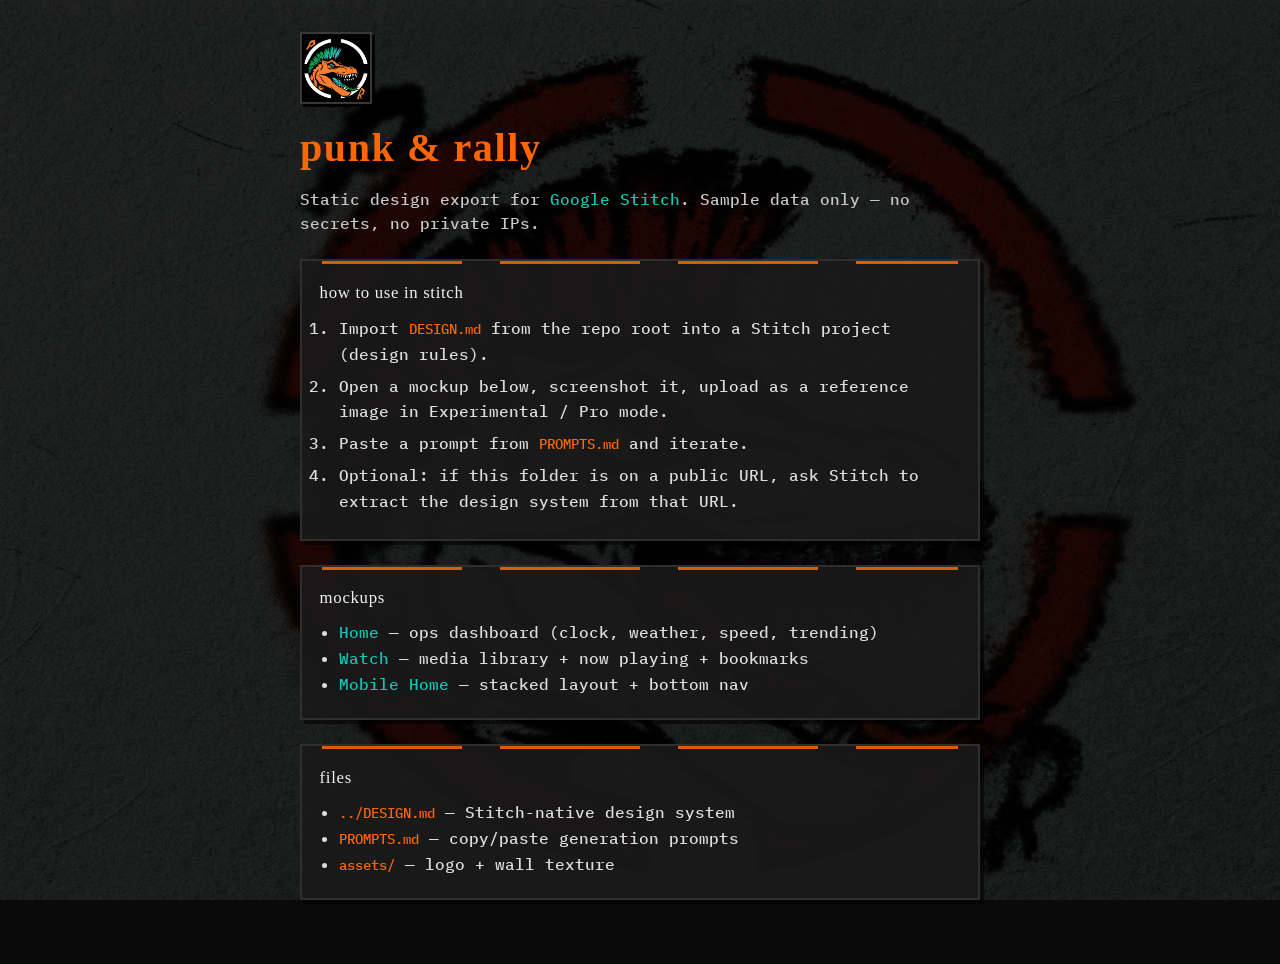
==== stitch/index.html @ f42276ad "Add Google Stitch design export for punk & rally Provide a DESIGN.md design system, sanitized static" ====
<!DOCTYPE html>
<html lang="en">
<head>
  <meta charset="utf-8" />
  <meta name="viewport" content="width=device-width, initial-scale=1" />
  <title>punk &amp; rally — Stitch design export</title>
  <link rel="stylesheet" href="mockups/theme.css" />
  <style>
    .hub { max-width: 720px; margin: 0 auto; padding: 2rem 1.25rem 4rem; }
    .hub h1 { font-family: "Permanent Marker", cursive; font-size: 2.5rem; color: var(--pr-orange); letter-spacing: 0.04em; margin: 0 0 0.5rem; }
    .hub p { color: #c8c8c8; line-height: 1.5; }
    .hub a { color: var(--pr-teal); }
    .hub .panel { margin-top: 1.5rem; }
    .hub ul { margin: 0.75rem 0 0; padding-left: 1.2rem; color: #ddd; }
    .hub li { margin: 0.4rem 0; }
    .hub code { font-family: "IBM Plex Mono", monospace; font-size: 0.85em; color: var(--pr-orange); }
  </style>
</head>
<body>
  <main class="hub">
    <img src="assets/logo.jpg" alt="punk &amp; rally" width="72" height="72" style="border:2px solid #383838; box-shadow:3px 3px 0 #000; margin-bottom:1rem;" />
    <h1>punk &amp; rally</h1>
    <p>Static design export for <a href="https://stitch.withgoogle.com/">Google Stitch</a>. Sample data only — no secrets, no private IPs.</p>

    <section class="widget panel">
      <div class="widget-header">how to use in Stitch</div>
      <ol style="margin:0; padding-left:1.2rem; color:#ddd; line-height:1.6;">
        <li>Import <code>DESIGN.md</code> from the repo root into a Stitch project (design rules).</li>
        <li>Open a mockup below, screenshot it, upload as a reference image in Experimental / Pro mode.</li>
        <li>Paste a prompt from <code>PROMPTS.md</code> and iterate.</li>
        <li>Optional: if this folder is on a public URL, ask Stitch to extract the design system from that URL.</li>
      </ol>
    </section>

    <section class="widget panel">
      <div class="widget-header">mockups</div>
      <ul>
        <li><a href="mockups/home.html">Home</a> — ops dashboard (clock, weather, speed, trending)</li>
        <li><a href="mockups/watch.html">Watch</a> — media library + now playing + bookmarks</li>
        <li><a href="mockups/mobile-home.html">Mobile Home</a> — stacked layout + bottom nav</li>
      </ul>
    </section>

    <section class="widget panel">
      <div class="widget-header">files</div>
      <ul>
        <li><code>../DESIGN.md</code> — Stitch-native design system</li>
        <li><code>PROMPTS.md</code> — copy/paste generation prompts</li>
        <li><code>assets/</code> — logo + wall texture</li>
      </ul>
    </section>
  </main>
</body>
</html>
---- stitch/mockups/theme.css ----
@import url("https://fonts.googleapis.com/css2?family=Permanent+Marker&family=IBM+Plex+Mono:wght@500;700&display=swap");

:root {
  --pr-orange: #ff6600;
  --pr-teal: #10c6b7;
  --pr-surface: #1a1a1a;
  --pr-bg: #0a0a0a;
  --pr-border: #2e2e2e;
  --pr-muted: #8a8a8a;
  --pr-neg: #e83030;
  --pr-text: #f2f2f2;
}

* { box-sizing: border-box; }

body {
  margin: 0;
  color: var(--pr-text);
  font-family: "IBM Plex Mono", monospace;
  font-weight: 500;
  background-color: var(--pr-bg);
  background-image:
    url("../assets/wall-texture.jpg"),
    url("data:image/svg+xml,%3Csvg viewBox='0 0 256 256' xmlns='http://www.w3.org/2000/svg'%3E%3Cfilter id='n'%3E%3CfeTurbulence type='fractalNoise' baseFrequency='0.85' numOctaves='4' stitchTiles='stitch'/%3E%3C/filter%3E%3Crect width='100%25' height='100%25' filter='url(%23n)' opacity='0.07'/%3E%3C/svg%3E");
  background-size: cover, 256px 256px;
  background-blend-mode: soft-light, overlay;
  background-attachment: fixed;
  min-height: 100vh;
}

a { color: inherit; text-decoration: none; }

.shell {
  max-width: 1280px;
  margin: 0 auto;
  padding: 1rem 1.25rem 3rem;
}

.topnav {
  display: flex;
  align-items: center;
  gap: 1.25rem;
  margin-bottom: 1.25rem;
}

.topnav img {
  height: 2.25rem;
  width: auto;
  filter: drop-shadow(2px 2px 0 hsl(0 0% 0% / 0.8));
}

.brand {
  font-family: "Permanent Marker", cursive;
  letter-spacing: 0.04em;
  color: var(--pr-orange);
  font-size: 1.35rem;
}

.nav-links {
  display: flex;
  gap: 1rem;
  margin-left: auto;
  font-family: "Permanent Marker", cursive;
  font-size: 0.95rem;
}

.nav-links a { color: #ccc; }
.nav-links a.active {
  color: var(--pr-orange);
  border-bottom: 2px solid var(--pr-orange);
}

.page-columns {
  display: grid;
  gap: 1rem;
  align-items: start;
}

.page-columns.home {
  grid-template-columns: minmax(220px, 1fr) minmax(0, 2.2fr) minmax(220px, 1fr);
}

.page-columns.watch {
  grid-template-columns: 1fr;
}

.stack { display: flex; flex-direction: column; gap: 1rem; }

.widget {
  background: hsl(0 0% 10% / 0.92);
  border: 2px solid var(--pr-border);
  box-shadow: 4px 4px 0 hsl(0 0% 0% / 0.55);
  position: relative;
  padding: 1rem 1.1rem 1.1rem;
}

.widget::before {
  content: "";
  position: absolute;
  top: 0;
  left: 1.25rem;
  right: 1.25rem;
  height: 3px;
  background: linear-gradient(
    90deg,
    var(--pr-orange) 0 22%,
    transparent 22% 28%,
    var(--pr-orange) 28% 50%,
    transparent 50% 56%,
    var(--pr-orange) 56% 78%,
    transparent 78% 84%,
    var(--pr-orange) 84% 100%
  );
  opacity: 0.85;
  pointer-events: none;
}

.widget-header {
  font-family: "Permanent Marker", cursive;
  letter-spacing: 0.04em;
  text-transform: lowercase;
  margin: 0.35rem 0 0.85rem;
  font-size: 1.05rem;
}

.stats {
  display: flex;
  justify-content: space-between;
  text-align: center;
  gap: 0.5rem;
}

.stat-num {
  font-family: "IBM Plex Mono", monospace;
  font-weight: 700;
  color: var(--pr-orange);
  font-size: 1.6rem;
  line-height: 1.1;
}

.stat-label {
  letter-spacing: 0.12em;
  font-size: 0.65rem;
  color: var(--pr-teal);
  margin-top: 0.25rem;
}

.pills {
  display: flex;
  flex-wrap: wrap;
  gap: 0.5rem;
}

.pill {
  display: inline-block;
  padding: 0.35rem 0.75rem;
  border: 2px solid var(--pr-orange);
  background: hsl(0 0% 8%);
  box-shadow: 3px 3px 0 #000;
  font-size: 0.85rem;
}

.muted { color: var(--pr-muted); }
.teal { color: var(--pr-teal); }
.orange { color: var(--pr-orange); }
.neg { color: var(--pr-neg); }

.now-playing li {
  list-style: none;
  border-left: 3px solid var(--pr-orange);
  padding-left: 0.75rem;
  margin: 0 0 0.75rem;
}

.now-playing { margin: 0; padding: 0; }
.now-playing .user { color: var(--pr-orange); font-weight: 700; margin: 0 0 0.15rem; }
.now-playing .meta { color: var(--pr-teal); font-size: 0.8rem; margin: 0; }

.media-row {
  display: flex;
  gap: 0.75rem;
  align-items: flex-start;
  margin-bottom: 0.85rem;
}

.thumb {
  width: 5rem;
  min-width: 5rem;
  height: 7.5rem;
  object-fit: cover;
  border: 2px solid #383838;
  box-shadow: 3px 3px 0 hsl(0 0% 0% / 0.5);
  border-radius: 5px;
  background: #222;
}

.media-title { color: var(--pr-teal); font-weight: 700; margin: 0 0 0.25rem; }
.media-sub { margin: 0 0 0.25rem; font-size: 0.85rem; }
.media-desc { margin: 0; color: var(--pr-muted); font-size: 0.8rem; }

.clock-block { text-align: center; }
.clock-time { font-size: 2rem; font-weight: 700; color: var(--pr-orange); }
.clock-label { color: var(--pr-teal); letter-spacing: 0.12em; font-size: 0.7rem; }

.search {
  width: 100%;
  background: #111;
  border: 2px solid var(--pr-border);
  color: var(--pr-text);
  padding: 0.65rem 0.75rem;
  font: inherit;
}

.monitor-row, .device-row {
  display: flex;
  justify-content: space-between;
  gap: 0.5rem;
  padding: 0.35rem 0;
  border-bottom: 1px solid #222;
  font-size: 0.85rem;
}

.monitor-row:last-child, .device-row:last-child { border-bottom: 0; }
.ok::before { content: "● "; color: var(--pr-teal); }
.bad::before { content: "● "; color: var(--pr-neg); }

.all-clear {
  color: var(--pr-teal);
  font-family: "Permanent Marker", cursive;
  font-size: 1.1rem;
  margin: 0.25rem 0;
}

.mobile-nav {
  display: none;
  position: fixed;
  left: 0;
  right: 0;
  bottom: 0;
  height: 56px;
  background: hsl(0 0% 8% / 0.96);
  border-top: 2px solid var(--pr-border);
  align-items: center;
  justify-content: space-around;
  z-index: 20;
}

.mobile-nav a {
  font-family: "Permanent Marker", cursive;
  font-size: 14px;
  color: #bbb;
  padding: 10px 14px;
}

.mobile-nav a.active {
  color: var(--pr-orange);
  border-bottom: 2px solid var(--pr-orange);
}

@media (max-width: 1190px) {
  .page-columns.home { grid-template-columns: 1fr; }
  .hide-mobile { display: none !important; }
  .mobile-nav { display: flex; }
  .shell { padding-bottom: 5rem; }
  .nav-links { display: none; }
}
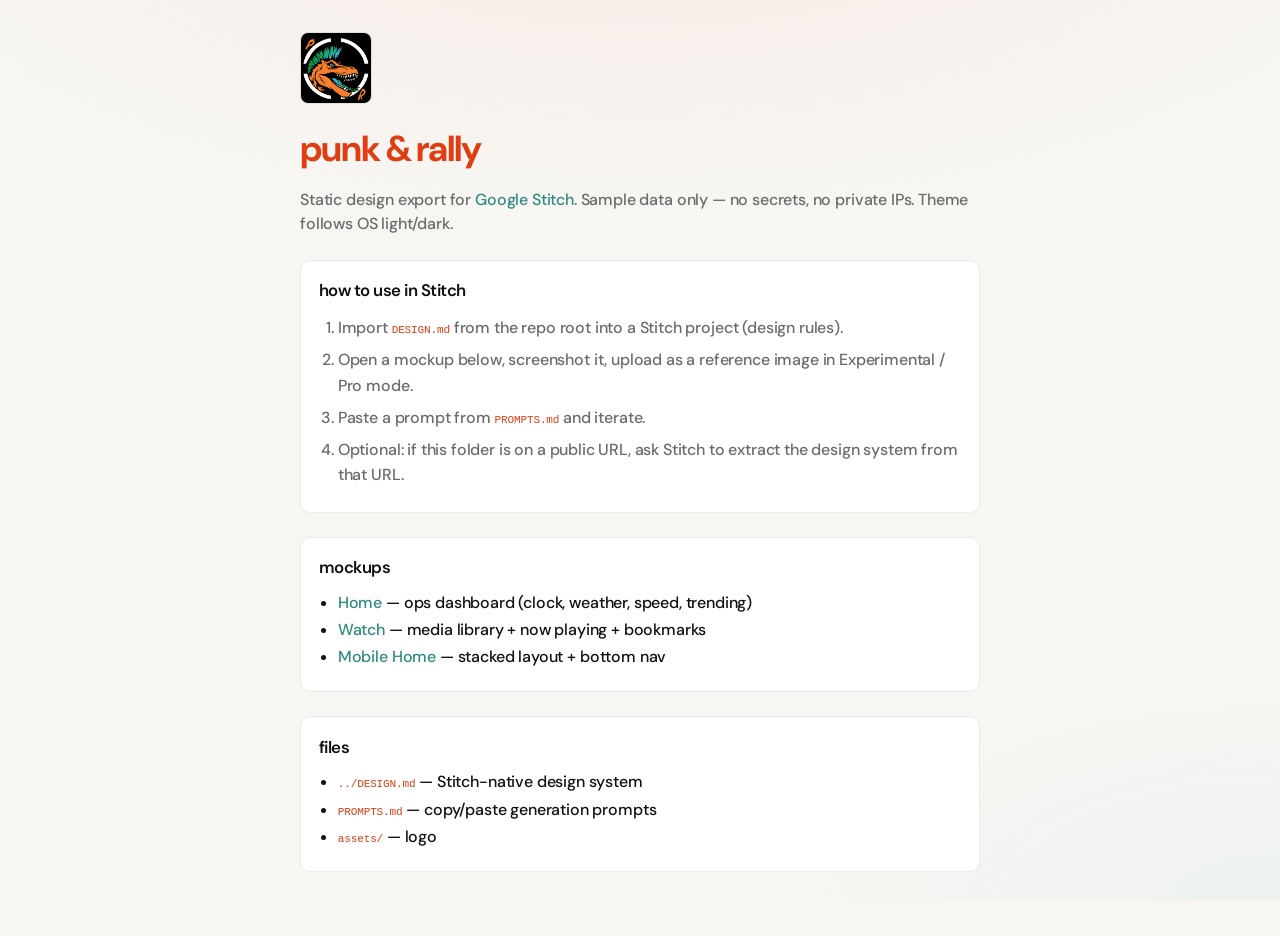
==== commit 949b1810: "Replace punk street-art theme with clean studio dual-scheme UI Drop wall textures, Permanent Marker," ====
--- a/stitch/index.html
+++ b/stitch/index.html
@@ -7,24 +7,36 @@
   <link rel="stylesheet" href="mockups/theme.css" />
   <style>
     .hub { max-width: 720px; margin: 0 auto; padding: 2rem 1.25rem 4rem; }
-    .hub h1 { font-family: "Permanent Marker", cursive; font-size: 2.5rem; color: var(--pr-orange); letter-spacing: 0.04em; margin: 0 0 0.5rem; }
-    .hub p { color: #c8c8c8; line-height: 1.5; }
+    .hub h1 {
+      font-family: "DM Sans", "Segoe UI", sans-serif;
+      font-size: 2.25rem;
+      font-weight: 700;
+      color: var(--pr-orange);
+      letter-spacing: -0.03em;
+      margin: 0 0 0.5rem;
+    }
+    .hub p { color: var(--pr-muted); line-height: 1.5; }
     .hub a { color: var(--pr-teal); }
     .hub .panel { margin-top: 1.5rem; }
-    .hub ul { margin: 0.75rem 0 0; padding-left: 1.2rem; color: #ddd; }
+    .hub ul { margin: 0.75rem 0 0; padding-left: 1.2rem; color: var(--pr-text); }
     .hub li { margin: 0.4rem 0; }
-    .hub code { font-family: "IBM Plex Mono", monospace; font-size: 0.85em; color: var(--pr-orange); }
+    .hub code { font-size: 0.85em; color: var(--pr-orange); }
+    .hub img {
+      border: 1px solid var(--pr-border);
+      border-radius: 8px;
+      margin-bottom: 1rem;
+    }
   </style>
 </head>
 <body>
   <main class="hub">
-    <img src="assets/logo.jpg" alt="punk &amp; rally" width="72" height="72" style="border:2px solid #383838; box-shadow:3px 3px 0 #000; margin-bottom:1rem;" />
+    <img src="assets/logo.jpg" alt="punk &amp; rally" width="72" height="72" />
     <h1>punk &amp; rally</h1>
-    <p>Static design export for <a href="https://stitch.withgoogle.com/">Google Stitch</a>. Sample data only — no secrets, no private IPs.</p>
+    <p>Static design export for <a href="https://stitch.withgoogle.com/">Google Stitch</a>. Sample data only — no secrets, no private IPs. Theme follows OS light/dark.</p>
 
     <section class="widget panel">
       <div class="widget-header">how to use in Stitch</div>
-      <ol style="margin:0; padding-left:1.2rem; color:#ddd; line-height:1.6;">
+      <ol style="margin:0; padding-left:1.2rem; color:var(--pr-muted); line-height:1.6;">
         <li>Import <code>DESIGN.md</code> from the repo root into a Stitch project (design rules).</li>
         <li>Open a mockup below, screenshot it, upload as a reference image in Experimental / Pro mode.</li>
         <li>Paste a prompt from <code>PROMPTS.md</code> and iterate.</li>
@@ -46,7 +58,7 @@
       <ul>
         <li><code>../DESIGN.md</code> — Stitch-native design system</li>
         <li><code>PROMPTS.md</code> — copy/paste generation prompts</li>
-        <li><code>assets/</code> — logo + wall texture</li>
+        <li><code>assets/</code> — logo</li>
       </ul>
     </section>
   </main>
--- a/stitch/mockups/theme.css
+++ b/stitch/mockups/theme.css
@@ -1,14 +1,30 @@
-@import url("https://fonts.googleapis.com/css2?family=Permanent+Marker&family=IBM+Plex+Mono:wght@500;700&display=swap");
+@import url("https://fonts.googleapis.com/css2?family=DM+Sans:ital,opsz,wght@0,9..40,500;0,9..40,600;0,9..40,700;1,9..40,500&display=swap");
 
 :root {
-  --pr-orange: #ff6600;
-  --pr-teal: #10c6b7;
+  --pr-orange: #fb4617;
+  --pr-teal: #3ba89c;
   --pr-surface: #1a1a1a;
-  --pr-bg: #0a0a0a;
-  --pr-border: #2e2e2e;
-  --pr-muted: #8a8a8a;
-  --pr-neg: #e83030;
-  --pr-text: #f2f2f2;
+  --pr-bg: #121212;
+  --pr-border: rgba(255, 255, 255, 0.08);
+  --pr-muted: #8c8c8c;
+  --pr-neg: #e03a3a;
+  --pr-text: #f5f5f5;
+  --pr-radius: 10px;
+  color-scheme: dark;
+}
+
+@media (prefers-color-scheme: light) {
+  :root {
+    --pr-orange: #e03d12;
+    --pr-teal: #2f8a80;
+    --pr-surface: #ffffff;
+    --pr-bg: #f7f6f3;
+    --pr-border: rgba(0, 0, 0, 0.08);
+    --pr-muted: #6b6b6b;
+    --pr-neg: #c62828;
+    --pr-text: #111111;
+    color-scheme: light;
+  }
 }
 
 * { box-sizing: border-box; }
@@ -16,14 +32,13 @@
 body {
   margin: 0;
   color: var(--pr-text);
-  font-family: "IBM Plex Mono", monospace;
+  font-family: "DM Sans", "Segoe UI", sans-serif;
   font-weight: 500;
+  letter-spacing: -0.01em;
   background-color: var(--pr-bg);
   background-image:
-    url("../assets/wall-texture.jpg"),
-    url("data:image/svg+xml,%3Csvg viewBox='0 0 256 256' xmlns='http://www.w3.org/2000/svg'%3E%3Cfilter id='n'%3E%3CfeTurbulence type='fractalNoise' baseFrequency='0.85' numOctaves='4' stitchTiles='stitch'/%3E%3C/filter%3E%3Crect width='100%25' height='100%25' filter='url(%23n)' opacity='0.07'/%3E%3C/svg%3E");
-  background-size: cover, 256px 256px;
-  background-blend-mode: soft-light, overlay;
+    radial-gradient(ellipse 120% 80% at 50% -20%, rgba(251, 70, 23, 0.08), transparent 55%),
+    radial-gradient(ellipse 80% 50% at 100% 100%, rgba(59, 168, 156, 0.05), transparent 50%);
   background-attachment: fixed;
   min-height: 100vh;
 }
@@ -44,27 +59,29 @@
 }
 
 .topnav img {
-  height: 2.25rem;
+  height: 2rem;
   width: auto;
-  filter: drop-shadow(2px 2px 0 hsl(0 0% 0% / 0.8));
+  border-radius: 6px;
 }
 
 .brand {
-  font-family: "Permanent Marker", cursive;
-  letter-spacing: 0.04em;
-  color: var(--pr-orange);
-  font-size: 1.35rem;
+  font-family: "DM Sans", "Segoe UI", sans-serif;
+  letter-spacing: -0.03em;
+  font-weight: 700;
+  color: var(--pr-orange);
+  font-size: 1.2rem;
 }
 
 .nav-links {
   display: flex;
-  gap: 1rem;
+  gap: 1.25rem;
   margin-left: auto;
-  font-family: "Permanent Marker", cursive;
-  font-size: 0.95rem;
-}
-
-.nav-links a { color: #ccc; }
+  font-weight: 600;
+  font-size: 0.9rem;
+  letter-spacing: -0.02em;
+}
+
+.nav-links a { color: var(--pr-muted); }
 .nav-links a.active {
   color: var(--pr-orange);
   border-bottom: 2px solid var(--pr-orange);
@@ -87,39 +104,21 @@
 .stack { display: flex; flex-direction: column; gap: 1rem; }
 
 .widget {
-  background: hsl(0 0% 10% / 0.92);
-  border: 2px solid var(--pr-border);
-  box-shadow: 4px 4px 0 hsl(0 0% 0% / 0.55);
+  background: var(--pr-surface);
+  border: 1px solid var(--pr-border);
+  border-radius: var(--pr-radius);
+  box-shadow: none;
   position: relative;
   padding: 1rem 1.1rem 1.1rem;
 }
 
-.widget::before {
-  content: "";
-  position: absolute;
-  top: 0;
-  left: 1.25rem;
-  right: 1.25rem;
-  height: 3px;
-  background: linear-gradient(
-    90deg,
-    var(--pr-orange) 0 22%,
-    transparent 22% 28%,
-    var(--pr-orange) 28% 50%,
-    transparent 50% 56%,
-    var(--pr-orange) 56% 78%,
-    transparent 78% 84%,
-    var(--pr-orange) 84% 100%
-  );
-  opacity: 0.85;
-  pointer-events: none;
-}
+.widget::before { display: none; }
 
 .widget-header {
-  font-family: "Permanent Marker", cursive;
-  letter-spacing: 0.04em;
-  text-transform: lowercase;
-  margin: 0.35rem 0 0.85rem;
+  font-family: "DM Sans", "Segoe UI", sans-serif;
+  letter-spacing: -0.03em;
+  font-weight: 600;
+  margin: 0.15rem 0 0.85rem;
   font-size: 1.05rem;
 }
 
@@ -131,17 +130,19 @@
 }
 
 .stat-num {
-  font-family: "IBM Plex Mono", monospace;
   font-weight: 700;
+  letter-spacing: -0.04em;
   color: var(--pr-orange);
   font-size: 1.6rem;
   line-height: 1.1;
 }
 
 .stat-label {
-  letter-spacing: 0.12em;
+  letter-spacing: 0.08em;
+  text-transform: uppercase;
   font-size: 0.65rem;
-  color: var(--pr-teal);
+  font-weight: 600;
+  color: var(--pr-muted);
   margin-top: 0.25rem;
 }
 
@@ -153,11 +154,18 @@
 
 .pill {
   display: inline-block;
-  padding: 0.35rem 0.75rem;
-  border: 2px solid var(--pr-orange);
-  background: hsl(0 0% 8%);
-  box-shadow: 3px 3px 0 #000;
+  padding: 0.4rem 0.85rem;
+  border: 1px solid var(--pr-border);
+  border-radius: 999px;
+  background: transparent;
   font-size: 0.85rem;
+  transition: border-color 0.15s ease, color 0.15s ease, background-color 0.15s ease;
+}
+
+.pill:hover {
+  border-color: var(--pr-orange);
+  color: var(--pr-orange);
+  background: rgba(251, 70, 23, 0.08);
 }
 
 .muted { color: var(--pr-muted); }
@@ -167,14 +175,14 @@
 
 .now-playing li {
   list-style: none;
-  border-left: 3px solid var(--pr-orange);
+  border-left: 2px solid var(--pr-orange);
   padding-left: 0.75rem;
   margin: 0 0 0.75rem;
 }
 
 .now-playing { margin: 0; padding: 0; }
 .now-playing .user { color: var(--pr-orange); font-weight: 700; margin: 0 0 0.15rem; }
-.now-playing .meta { color: var(--pr-teal); font-size: 0.8rem; margin: 0; }
+.now-playing .meta { color: var(--pr-muted); font-size: 0.8rem; margin: 0; }
 
 .media-row {
   display: flex;
@@ -188,10 +196,9 @@
   min-width: 5rem;
   height: 7.5rem;
   object-fit: cover;
-  border: 2px solid #383838;
-  box-shadow: 3px 3px 0 hsl(0 0% 0% / 0.5);
-  border-radius: 5px;
-  background: #222;
+  border: 1px solid var(--pr-border);
+  border-radius: 6px;
+  background: color-mix(in srgb, var(--pr-muted) 20%, var(--pr-surface));
 }
 
 .media-title { color: var(--pr-teal); font-weight: 700; margin: 0 0 0.25rem; }
@@ -199,13 +206,14 @@
 .media-desc { margin: 0; color: var(--pr-muted); font-size: 0.8rem; }
 
 .clock-block { text-align: center; }
-.clock-time { font-size: 2rem; font-weight: 700; color: var(--pr-orange); }
-.clock-label { color: var(--pr-teal); letter-spacing: 0.12em; font-size: 0.7rem; }
+.clock-time { font-size: 2rem; font-weight: 700; letter-spacing: -0.04em; color: var(--pr-orange); }
+.clock-label { color: var(--pr-muted); letter-spacing: 0.08em; text-transform: uppercase; font-size: 0.7rem; font-weight: 600; }
 
 .search {
   width: 100%;
-  background: #111;
-  border: 2px solid var(--pr-border);
+  background: transparent;
+  border: 1px solid var(--pr-border);
+  border-radius: 6px;
   color: var(--pr-text);
   padding: 0.65rem 0.75rem;
   font: inherit;
@@ -216,7 +224,7 @@
   justify-content: space-between;
   gap: 0.5rem;
   padding: 0.35rem 0;
-  border-bottom: 1px solid #222;
+  border-bottom: 1px solid var(--pr-border);
   font-size: 0.85rem;
 }
 
@@ -226,8 +234,9 @@
 
 .all-clear {
   color: var(--pr-teal);
-  font-family: "Permanent Marker", cursive;
-  font-size: 1.1rem;
+  font-weight: 600;
+  letter-spacing: -0.02em;
+  font-size: 1rem;
   margin: 0.25rem 0;
 }
 
@@ -238,17 +247,19 @@
   right: 0;
   bottom: 0;
   height: 56px;
-  background: hsl(0 0% 8% / 0.96);
-  border-top: 2px solid var(--pr-border);
+  background: color-mix(in srgb, var(--pr-bg) 92%, transparent);
+  backdrop-filter: blur(16px);
+  border-top: 1px solid var(--pr-border);
   align-items: center;
   justify-content: space-around;
   z-index: 20;
 }
 
 .mobile-nav a {
-  font-family: "Permanent Marker", cursive;
-  font-size: 14px;
-  color: #bbb;
+  font-weight: 600;
+  font-size: 13px;
+  letter-spacing: -0.02em;
+  color: var(--pr-muted);
   padding: 10px 14px;
 }
 
